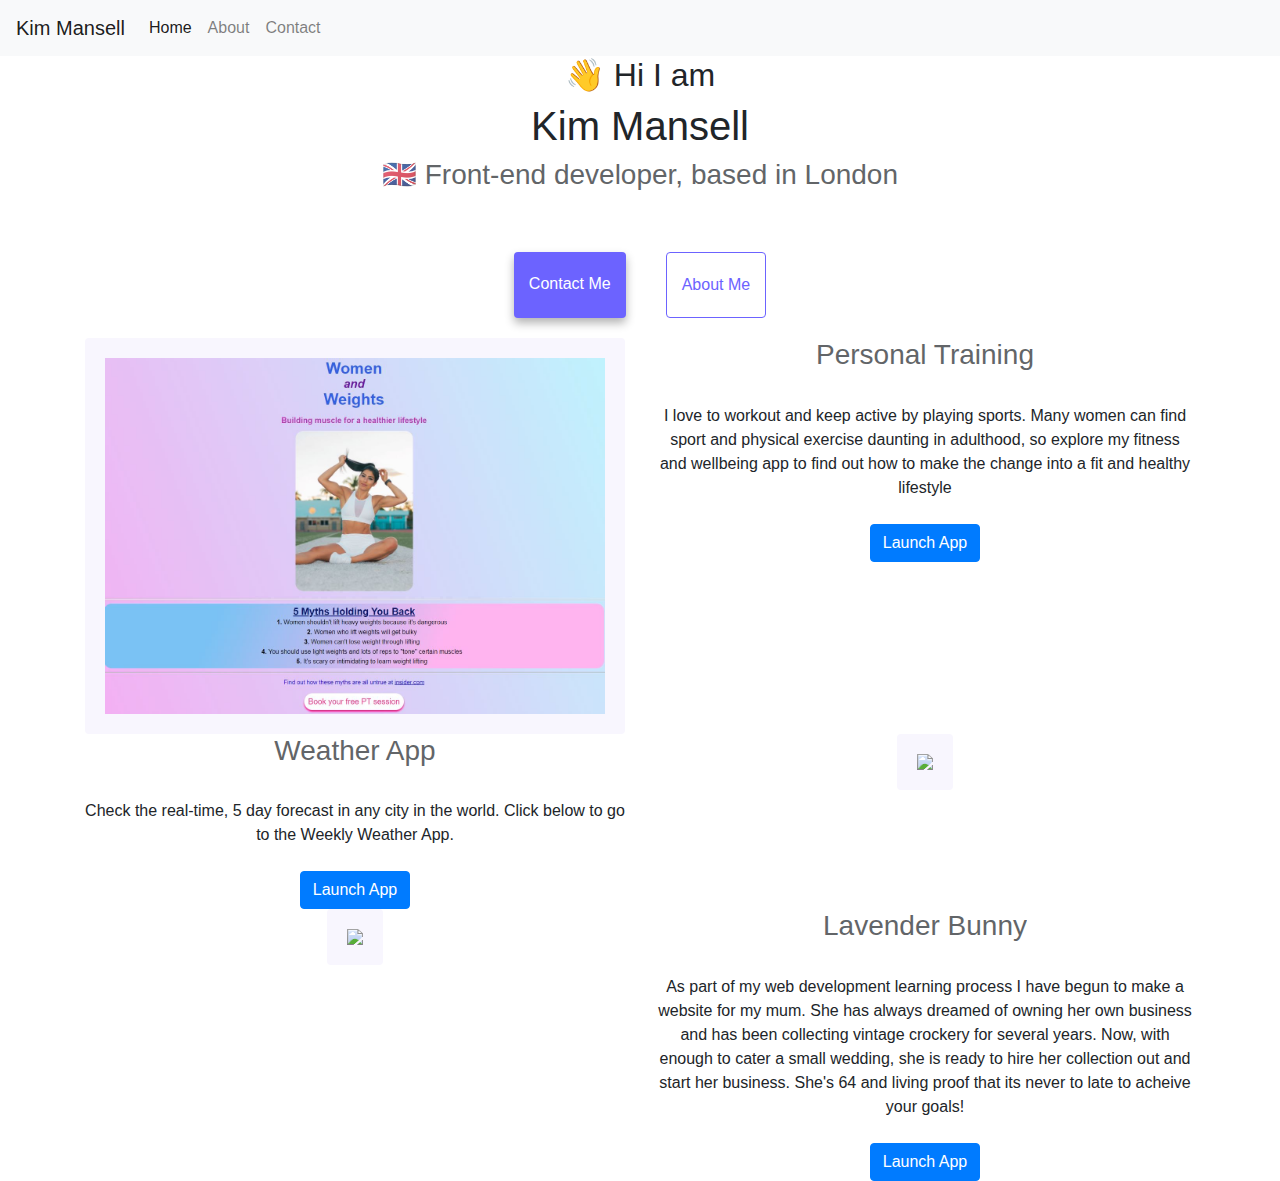
==== index.html @ a0055012 "Add files via upload" ====
<!DOCTYPE html>
<html lang="en">
  <head>
    <meta charset="UTF-8" />
    <meta http-equiv="X-UA-Compatible" content="IE=edge" />
    <meta name="viewport" content="width=device-width, initial-scale=1.0" />
    <title>Kim Mansell</title>
    <link rel="stylesheet" href="style.css" />
    <link
      rel="stylesheet"
      href="https://stackpath.bootstrapcdn.com/bootstrap/4.4.1/css/bootstrap.min.css"
      integrity="sha384-Vkoo8x4CGsO3+Hhxv8T/Q5PaXtkKtu6ug5TOeNV6gBiFeWPGFN9MuhOf23Q9Ifjh"
      crossorigin="anonymous"
    />
  </head>
  <body>
    <nav class="navbar navbar-expand-lg navbar-light bg-light">
      <a class="navbar-brand" href="index.html">Kim Mansell</a>
      <button
        class="navbar-toggler"
        type="button"
        data-toggle="collapse"
        data-target="#navbarNav"
        aria-controls="navbarNav"
        aria-expanded="false"
        aria-label="Toggle navigation"
      >
        <span class="navbar-toggler-icon"></span>
      </button>
      <div class="collapse navbar-collapse" id="navbarNav">
        <ul class="navbar-nav">
          <li class="nav-item active">
            <a class="nav-link" href="#"
              >Home <span class="sr-only">(current)</span></a
            >
          </li>
          <li class="nav-item">
            <a class="nav-link" href="about.html">About</a>
          </li>
          <li class="nav-item">
            <a class="nav-link" href="about.html#contact">Contact</a>
          </li>
        </ul>
      </div>
    </nav>
    <div class="text-center">
      <h2>👋 Hi I am</h2>
      <h1>Kim Mansell</h1>
      <h3>🇬🇧 Front-end developer, based in London</h3>
      <div class="navigation-links">
        <a href="about.html#contact" class="contact-link">Contact me</a>
        <a href="about.html" class="about-link">About me</a>
      </div>
    </div>

    <div class="container text-center">
      <div class="row d-flex justify-content-center">
        <div class="col-sm-6">
          <img src="images/women_weights.png" class="img-fluid rounded" />
        </div>
        <div class="col-sm-6">
          <h3>Personal Training</h3>
          <br />
          I love to workout and keep active by playing sports. Many women can
          find sport and physical exercise daunting in adulthood, so explore my
          fitness and wellbeing app to find out how to make the change into a
          fit and healthy lifestyle
          <br />
          <br />
          <button type="button" class="btn btn-primary" id="weights-link">
            Launch App
          </button>
        </div>
      </div>
      <div class="row d-flex justify-content-around">
        <div class="col-sm-6">
          <h3>Weather App</h3>
          <br />Check the real-time, 5 day forecast in any city in the world.
          Click below to go to the Weekly Weather App.
          <br />
          <br />
          <button type="button" class="btn btn-primary" id="weather-link">
            Launch App
          </button>
        </div>
        <div class="col-sm-6">
          <img src="images/weatherapp.png" class="img-fluid rounded" />
        </div>
      </div>
      <div class="row d-flex justify-content-around">
        <div class="col-sm-6">
          <img src="images/bunny.png" class="img-fluid rounded" />
        </div>
        <div class="col-sm-6">
          <h3>Lavender Bunny</h3>
          <br />As part of my web development learning process I have begun to
          make a website for my mum. She has always dreamed of owning her own
          business and has been collecting vintage crockery for several years.
          Now, with enough to cater a small wedding, she is ready to hire her
          collection out and start her business. She's 64 and living proof that
          its never to late to acheive your goals!
          <br />
          <br />
          <button type="button" class="btn btn-primary" id="bunny-link">
            Launch App
          </button>
        </div>
      </div>
    </div>
  </body>
</html>
---- style.css ----
:root {
  --primary-color: #6c63ff;
  --secondary-color: #f5f2fe;
  --box-shadow: 0 5px 10px rgba(0, 0, 0, 0.3);
}

body {
  margin: 60px auto;
  max-width: 100;
}

h1,
h2,
h3,
h4 {
  text-align: center;
  margin: 0;
}

h1 {
  font-size: 96px;
}

h2 {
  font-size: 48px;
}

h3 {
  font-size: 24px;
  opacity: 0.7;
}

p {
  background: var(--secondary-color);
  padding: 20px;
  border-radius: 4px;
  font-size: 18px;
  line-height: 1.5;
}

.navigation-links {
  display: flex;
  margin-top: 40px;
  justify-content: center;
}

.navigation-links a {
  margin: 20px;
  border-radius: 4px;
  padding: 20px 15px;
  text-decoration: none;
  text-transform: capitalize;
}

.contact-link {
  background: var(--primary-color);
  box-shadow: var(--box-shadow);
  color: white;
}

.about-link {
  color: var(--primary-color);
  border: 1px solid var(--primary-color);
}

.homepage-link {
  color: var(--primary-color);
  text-align: center;
  display: block;
}

.about-paragraphs {
  margin: 30px 0;
}

.email-link {
  display: flex;
  justify-content: center;
  color: var(--primary-color);
  font-size: 28px;
  text-decoration: none;
}

.email-link:hover {
  text-decoration: underline;
}

img {
  height: auto;
  padding: 20px;
  background-color: #f8f6fe;
}
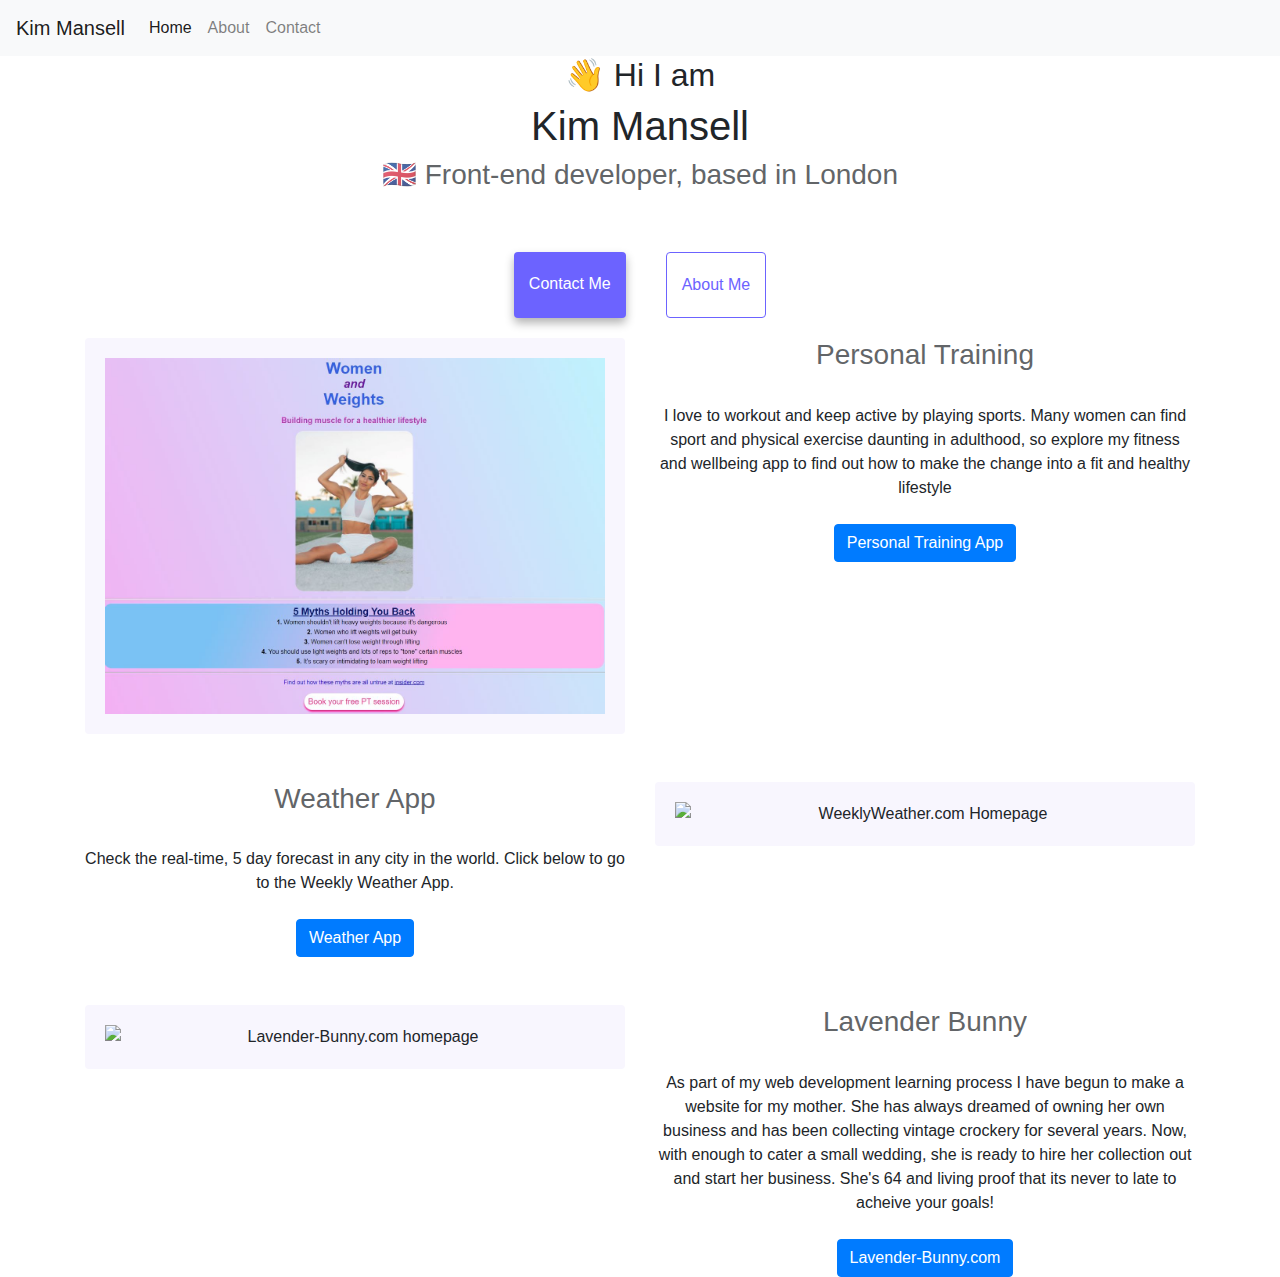
==== commit 39ec9d08: "SEO additions to elements and meta" ====
--- a/index.html
+++ b/index.html
@@ -1,9 +1,7 @@
 <!DOCTYPE html>
 <html lang="en">
   <head>
-    <meta charset="UTF-8" />
-    <meta http-equiv="X-UA-Compatible" content="IE=edge" />
-    <meta name="viewport" content="width=device-width, initial-scale=1.0" />
+    <meta name="description" content="Kim Mansell's website linking to all her current software development work including apps and websites" />
     <title>Kim Mansell</title>
     <link rel="stylesheet" href="style.css" />
     <link
@@ -56,7 +54,7 @@
     <div class="container text-center">
       <div class="row d-flex justify-content-center">
         <div class="col-sm-6">
-          <img src="images/women_weights.png" class="img-fluid rounded" />
+          <img src="images/women_weights.png" alt="PersonalTraining.com Homepage" title="PersonalTraining.com Homepage" class="img-fluid rounded d-none d-md-block" class="homepage-image"/>
         </div>
         <div class="col-sm-6">
           <h3>Personal Training</h3>
@@ -67,11 +65,13 @@
           fit and healthy lifestyle
           <br />
           <br />
-          <button type="button" class="btn btn-primary" id="weights-link">
-            Launch App
+          <button type="button" class="btn btn-primary" title="PersonalTraining.com" id="weights-link">
+            Personal Training App
           </button>
         </div>
       </div>
+       <br>
+       <br>
       <div class="row d-flex justify-content-around">
         <div class="col-sm-6">
           <h3>Weather App</h3>
@@ -79,30 +79,32 @@
           Click below to go to the Weekly Weather App.
           <br />
           <br />
-          <button type="button" class="btn btn-primary" id="weather-link">
-            Launch App
+          <button type="button" class="btn btn-primary" title="WeeklyWeather.com" id="weather-link">
+            Weather App
           </button>
         </div>
         <div class="col-sm-6">
-          <img src="images/weatherapp.png" class="img-fluid rounded" />
+          <img src="images/weatherapp.png" alt="WeeklyWeather.com Homepage" title="WeeklyWeather.com Homepage" class="img-fluid rounded d-none d-md-block"/>
         </div>
       </div>
+      <br>
+      <br>
       <div class="row d-flex justify-content-around">
         <div class="col-sm-6">
-          <img src="images/bunny.png" class="img-fluid rounded" />
+          <img src="images/bunny.png" alt="Lavender-Bunny.com homepage" title="Lavender-Bunny.com homepage" class="img-fluid rounded d-none d-md-block"/>
         </div>
         <div class="col-sm-6">
           <h3>Lavender Bunny</h3>
           <br />As part of my web development learning process I have begun to
-          make a website for my mum. She has always dreamed of owning her own
+          make a website for my mother. She has always dreamed of owning her own
           business and has been collecting vintage crockery for several years.
           Now, with enough to cater a small wedding, she is ready to hire her
           collection out and start her business. She's 64 and living proof that
           its never to late to acheive your goals!
           <br />
           <br />
-          <button type="button" class="btn btn-primary" id="bunny-link">
-            Launch App
+          <button type="button" title="Lavender-Bunny.com" class="btn btn-primary" id="bunny-link">
+            Lavender-Bunny.com
           </button>
         </div>
       </div>
--- a/style.css
+++ b/style.css
@@ -15,7 +15,7 @@
 h4 {
   text-align: center;
   margin: 0;
-}
+  }
 
 h1 {
   font-size: 96px;
@@ -36,6 +36,12 @@
   border-radius: 4px;
   font-size: 18px;
   line-height: 1.5;
+}
+
+@media (max-width: 400px) {
+  .homepage-image {
+    display: none;
+  }
 }
 
 .navigation-links {
@@ -89,4 +95,4 @@
   height: auto;
   padding: 20px;
   background-color: #f8f6fe;
-}
+}